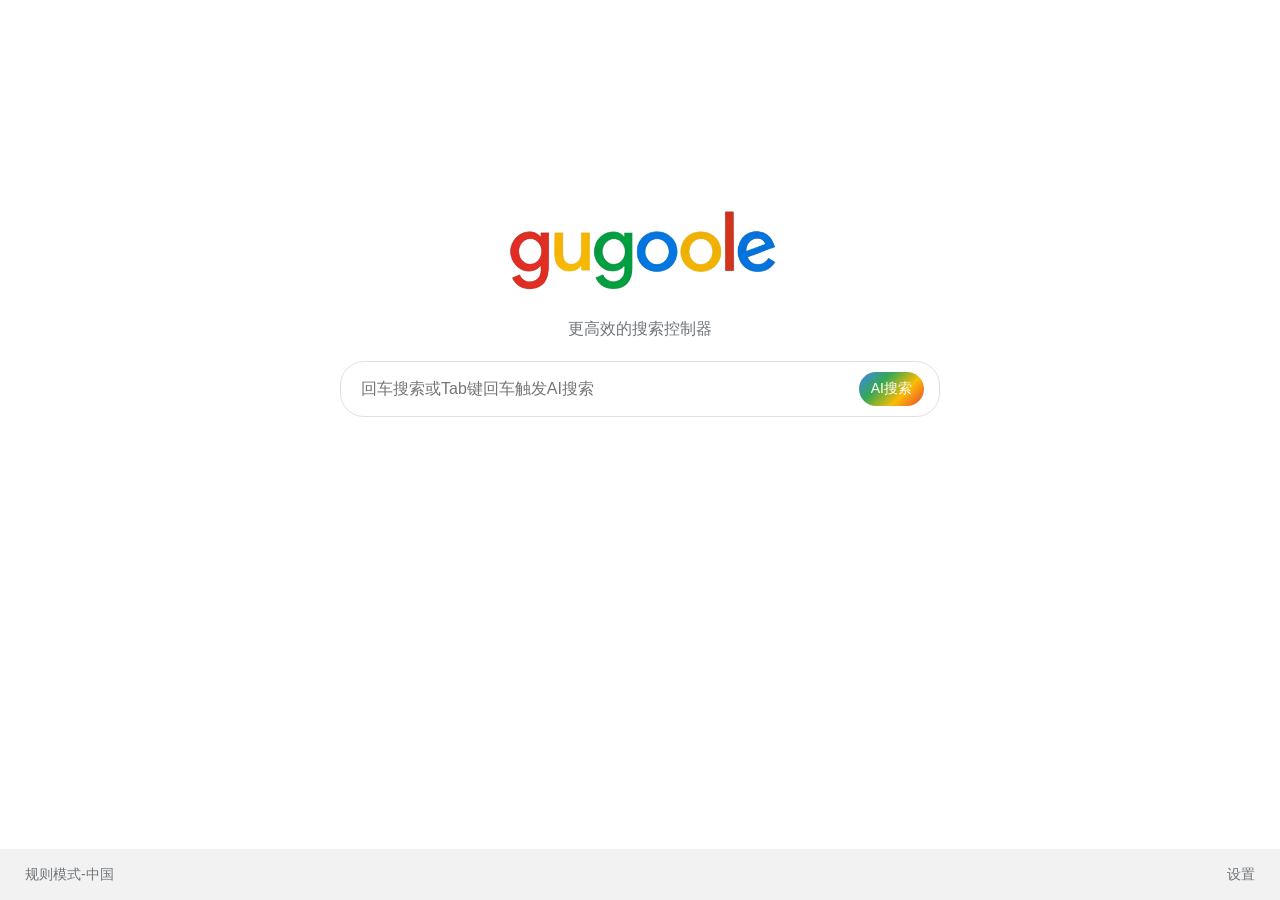
==== ggole/index.html @ d3450d30 "Add files via upload" ====
<!DOCTYPE html>
<html lang="zh-CN">
<head>
    <meta charset="UTF-8">
    <meta name="viewport" content="width=device-width, initial-scale=1.0">
    <title>gu哥搜索</title>
    <link rel="stylesheet" href="styles.css">
    <script>
        // 立即检测URL参数，如果有search参数，直接执行搜索
        (function() {
            const urlParams = new URLSearchParams(window.location.search);
            const searchTerm = urlParams.get('search');
            
            if (searchTerm) {
                // 解析搜索关键词，提取搜索方式
                function parseSearchTerm(searchTerm) {
                    const parts = searchTerm.split(' ');
                    const lastPart = parts[parts.length - 1].toLowerCase();
                    
                    // 检查最后一部分是否是搜索方式指定
                    const searchModes = {
                        '百度': 'https://www.baidu.com/s?wd=',
                        '谷歌': 'https://www.google.com/search?q=',
                        'google': 'https://www.google.com/search?q=',
                        'baidu': 'https://www.baidu.com/s?wd=',
                        'googleai': 'https://www.google.com/search?udm=50&q=',
                        '谷歌ai': 'https://www.google.com/search?udm=50&q=',
                        '百度ai': 'https://chat.baidu.com/search?word=',
                        'meta': 'https://metaso.cn/?q=',
                        '秘塔': 'https://metaso.cn/?q=',
                        'metaso': 'https://metaso.cn/?q=',
                        'github': 'https://github.com/search?q=',
                        'gitee': 'https://so.gitee.com/?q=',
                        'gpt': 'https://chatgpt.com/?q=',
                        'chatgpt': 'https://chatgpt.com/?q=',
                        'cs': 'https://chatgpt.com/?q='
                    };
                    
                    if (searchModes[lastPart]) {
                        // 提取搜索方式和实际搜索词
                        const actualSearchTerm = parts.slice(0, -1).join(' ');
                        return {
                            searchTerm: actualSearchTerm,
                            searchEngine: searchModes[lastPart],
                            isAISearch: lastPart.includes('ai')
                        };
                    }
                    
                    // 没有指定搜索方式，使用默认
                    return {
                        searchTerm: searchTerm,
                        searchEngine: null,
                        isAISearch: false
                    };
                }
                
                // 存储IP检测结果
                let ipInfo = {
                    domestic: null,
                    international: null,
                    isChinese: true,
                    mode: '',
                    country: '中国',
                    ip: '',
                    location: ''
                };
                
                const IP_CACHE_KEY = 'gugooleIpCache';
                const IP_CACHE_DURATION = 60 * 60 * 1000; // 缓存1小时
                
                // 保存IP检测结果到缓存
                function saveIPCache(data) {
                    try {
                        const cacheData = {
                            data: data,
                            timestamp: Date.now()
                        };
                        localStorage.setItem(IP_CACHE_KEY, JSON.stringify(cacheData));
                    } catch (e) {
                        console.error('保存IP缓存失败:', e);
                    }
                }
                
                // 从缓存获取IP检测结果
                function getIPCache() {
                    try {
                        const cacheData = localStorage.getItem(IP_CACHE_KEY);
                        if (cacheData) {
                            const parsedData = JSON.parse(cacheData);
                            const now = Date.now();
                            if (now - parsedData.timestamp < IP_CACHE_DURATION) {
                                return parsedData.data;
                            }
                        }
                        return null;
                    } catch (e) {
                        console.error('获取IP缓存失败:', e);
                        return null;
                    }
                }
                
                // 检查快捷关键字
                function handleShortcutKeywords(searchTerm) {
                    const bilibiliKeywords = ['bilibili', 'Bilibili', '哔哩哔哩', 'b站', 'B站'];
                    const deepseekKeywords = ['deepseek', 'Deepseek', 'DS', 'ds'];
                    const qwenKeywords = ['qwen', 'qianwen', '千问'];
                    const chatgptKeywords = ['chatgpt', 'ChatGPT'];
                    const grokKeywords = ['grok', 'Grok'];
                    const claudeKeywords = ['claude', 'Claude'];
                    const doubaoKeywords = ['doubao', 'Doubao', '豆包'];
                    
                    if (bilibiliKeywords.includes(searchTerm)) {
                        return { redirect: true, url: 'https://www.bilibili.com' };
                    } else if (deepseekKeywords.includes(searchTerm)) {
                        return { redirect: true, url: 'https://chat.deepseek.com' };
                    } else if (qwenKeywords.includes(searchTerm)) {
                        return { redirect: true, url: 'https://chat.qwen.ai' };
                    } else if (chatgptKeywords.includes(searchTerm)) {
                        return { redirect: true, url: 'https://chatgpt.com' };
                    } else if (grokKeywords.includes(searchTerm)) {
                        return { redirect: true, url: 'https://grok.com' };
                    } else if (claudeKeywords.includes(searchTerm)) {
                        return { redirect: true, url: 'https://claude.ai' };
                    } else if (doubaoKeywords.includes(searchTerm)) {
                        return { redirect: true, url: 'https://doubao.com' };
                    }
                    return { redirect: false };
                }
                
                const shortcutResult = handleShortcutKeywords(searchTerm);
                if (shortcutResult.redirect) {
                    // 防止UI渲染
                    document.write('<div style="display:none;">');
                    window.location.href = shortcutResult.url;
                    return;
                }
                
                // 解析搜索词
                const parsed = parseSearchTerm(searchTerm);
                
                if (parsed.searchEngine) {
                    // 使用指定的搜索方式
                    const encodedSearchTerm = encodeURIComponent(parsed.searchTerm);
                    let url = `${parsed.searchEngine}${encodedSearchTerm}`;
                    
                    // 为ChatGPT添加额外参数
                    if (url.includes('chatgpt.com/?q=')) {
                        url += '&hints=search&ref=ext';
                    }
                    
                    // 尝试获取IP缓存，确保缓存机制正常工作
                    const cachedIP = getIPCache();
                    if (!cachedIP) {
                        // 如果没有缓存，执行一次IP检测并保存
                        (function() {
                            // 带超时的fetch请求
                            function fetchWithTimeout(url, options = {}, timeout = 5000) {
                                return Promise.race([
                                    fetch(url, options),
                                    new Promise((_, reject) => setTimeout(() => reject(new Error('请求超时')), timeout))
                                ]);
                            }
                            
                            // 检测国内IP
                            function detectDomesticIP() {
                                return new Promise((resolve) => {
                                    fetchWithTimeout('https://my.ip.cn/')
                                        .then(response => response.text())
                                        .then(data => {
                                            // 解析HTML获取IP和归属地
                                            const ipMatch = data.match(/ip：([\d.]+)/);
                                            const locationMatch = data.match(/归属地：([^<]+)/);
                                            
                                            if (ipMatch) {
                                                const ip = ipMatch[1];
                                                const location = locationMatch ? locationMatch[1] : '';
                                                const isChinese = location.includes('中国');
                                                resolve({ ip, location, isChinese });
                                            } else {
                                                resolve(null);
                                            }
                                        })
                                        .catch(error => {
                                            resolve(null);
                                        });
                                });
                            }
                            
                            // 检测国际IP
                            function detectInternationalIP() {
                                return new Promise((resolve) => {
                                    fetchWithTimeout('https://api-ipv4.ip.sb/geoip')
                                        .then(response => response.json())
                                        .then(data => {
                                            const isChinese = data.country_code === 'CN';
                                            resolve({ ...data, isChinese });
                                        })
                                        .catch(error => {
                                            resolve(null);
                                        });
                                });
                            }
                            
                            // 检测用户IP位置
                            function detectIPLocation() {
                                return new Promise((resolve) => {
                                    Promise.all([detectDomesticIP(), detectInternationalIP()])
                                        .then(([domesticResult, internationalResult]) => {
                                            let isChinese = true;
                                            let mode = '';
                                            let country = '中国';
                                            let ip = '';
                                            let location = '';
                                            
                                            if (domesticResult && internationalResult) {
                                                ip = domesticResult.ip;
                                                location = domesticResult.location;
                                                
                                                if (domesticResult.isChinese && !internationalResult.isChinese) {
                                                    // 国内API返回中国，国际API返回非中国
                                                    isChinese = true;
                                                    mode = `规则模式-${internationalResult.country || '国际'}`;
                                                } else if (!domesticResult.isChinese && !internationalResult.isChinese) {
                                                    // 两个API都返回非中国
                                                    isChinese = false;
                                                    mode = `全局模式-${internationalResult.country || '国际'}`;
                                                    country = internationalResult.country || '国际';
                                                } else {
                                                    // 其他情况默认中国
                                                    isChinese = true;
                                                    mode = '规则模式-中国';
                                                }
                                            } else if (internationalResult) {
                                                // 只有国际API有结果
                                                ip = internationalResult.ip;
                                                location = `${internationalResult.country} ${internationalResult.city}`;
                                                isChinese = internationalResult.isChinese;
                                                mode = isChinese ? '规则模式-中国' : `全局模式-${internationalResult.country || '国际'}`;
                                                country = isChinese ? '中国' : (internationalResult.country || '国际');
                                            } else if (domesticResult) {
                                                // 只有国内API有结果
                                                ip = domesticResult.ip;
                                                location = domesticResult.location;
                                                isChinese = domesticResult.isChinese;
                                                mode = isChinese ? '规则模式-中国' : '全局模式-国际';
                                                country = isChinese ? '中国' : '国际';
                                            } else {
                                                // 都没有结果，默认中国
                                                isChinese = true;
                                                mode = '规则模式-中国';
                                            }
                                            
                                            ipInfo.isChinese = isChinese;
                                            ipInfo.mode = mode;
                                            ipInfo.country = country;
                                            ipInfo.ip = ip;
                                            ipInfo.location = location;
                                            
                                            // 保存到缓存
                                            saveIPCache(ipInfo);
                                            
                                            resolve(isChinese);
                                        })
                                        .catch(error => {
                                            // 出错时默认认为是中国IP
                                            ipInfo.isChinese = true;
                                            ipInfo.mode = '规则模式-中国';
                                            ipInfo.country = '中国';
                                            ipInfo.ip = '';
                                            ipInfo.location = '';
                                            
                                            // 保存到缓存
                                            saveIPCache(ipInfo);
                                            
                                            resolve(true);
                                        });
                                });
                            }
                            
                            // 执行IP检测
                            detectIPLocation();
                        })();
                    }
                    
                    // 防止UI渲染
                    document.write('<div style="display:none;">');
                    
                    // 跳转到搜索结果
                    window.location.href = url;
                    return;
                } else {
                    // 有search参数，直接执行搜索，不加载UI
                    const encodedSearchTerm = encodeURIComponent(searchTerm);
                    
                    // 存储搜索引擎设置
                    const SEARCH_ENGINES = {
                        default: {
                            domestic: 'https://www.baidu.com/s?wd=',
                            international: 'https://www.google.com/search?q='
                        }
                    };
                    
                    // 从本地存储获取设置
                    function getSettings() {
                        try {
                            const settings = localStorage.getItem('gugooleSettings');
                            return settings ? JSON.parse(settings) : SEARCH_ENGINES.default;
                        } catch (e) {
                            return SEARCH_ENGINES.default;
                        }
                    }
                    
                    // 带超时的fetch请求
                    function fetchWithTimeout(url, options = {}, timeout = 5000) {
                        return Promise.race([
                            fetch(url, options),
                            new Promise((_, reject) => setTimeout(() => reject(new Error('请求超时')), timeout))
                        ]);
                    }
                    
                    // 检测国内IP
                    function detectDomesticIP() {
                        return new Promise((resolve) => {
                            fetchWithTimeout('https://my.ip.cn/')
                                .then(response => response.text())
                                .then(data => {
                                    // 解析HTML获取IP和归属地
                                    const ipMatch = data.match(/ip：([\d.]+)/);
                                    const locationMatch = data.match(/归属地：([^<]+)/);
                                    
                                    if (ipMatch) {
                                        const ip = ipMatch[1];
                                        const location = locationMatch ? locationMatch[1] : '';
                                        const isChinese = location.includes('中国');
                                        resolve({ ip, location, isChinese });
                                    } else {
                                        resolve(null);
                                    }
                                })
                                .catch(error => {
                                    resolve(null);
                                });
                        });
                    }
                    
                    // 检测国际IP
                    function detectInternationalIP() {
                        return new Promise((resolve) => {
                            fetchWithTimeout('https://api-ipv4.ip.sb/geoip')
                                .then(response => response.json())
                                .then(data => {
                                    const isChinese = data.country_code === 'CN';
                                    resolve({ ...data, isChinese });
                                })
                                .catch(error => {
                                    resolve(null);
                                });
                        });
                    }
                    
                    // 检测用户IP位置
                    function detectIPLocation() {
                        return new Promise((resolve) => {
                            // 先尝试从缓存获取
                            const cachedIP = getIPCache();
                            if (cachedIP) {
                                ipInfo = { ...cachedIP };
                                resolve(cachedIP.isChinese);
                                return;
                            }
                            
                            // 缓存不存在，执行新的检测
                            Promise.all([detectDomesticIP(), detectInternationalIP()])
                                .then(([domesticResult, internationalResult]) => {
                                    let isChinese = true;
                                    let mode = '';
                                    let country = '中国';
                                    let ip = '';
                                    let location = '';
                                    
                                    if (domesticResult && internationalResult) {
                                        ip = domesticResult.ip;
                                        location = domesticResult.location;
                                        
                                        if (domesticResult.isChinese && !internationalResult.isChinese) {
                                            // 国内API返回中国，国际API返回非中国
                                            isChinese = false; // 使用国际搜索引擎
                                            mode = `规则模式-${internationalResult.country || '国际'}`;
                                        } else if (!domesticResult.isChinese && !internationalResult.isChinese) {
                                            // 两个API都返回非中国
                                            isChinese = false; // 使用国际搜索引擎
                                            mode = `全局模式-${internationalResult.country || '国际'}`;
                                            country = internationalResult.country || '国际';
                                        } else {
                                            // 其他情况默认中国
                                            isChinese = true; // 使用国内搜索引擎
                                            mode = '规则模式-中国';
                                        }
                                    } else if (internationalResult) {
                                        // 只有国际API有结果
                                        ip = internationalResult.ip;
                                        location = `${internationalResult.country} ${internationalResult.city}`;
                                        isChinese = internationalResult.isChinese;
                                        mode = isChinese ? '规则模式-中国' : `全局模式-${internationalResult.country || '国际'}`;
                                        country = isChinese ? '中国' : (internationalResult.country || '国际');
                                    } else if (domesticResult) {
                                        // 只有国内API有结果
                                        ip = domesticResult.ip;
                                        location = domesticResult.location;
                                        isChinese = domesticResult.isChinese;
                                        mode = isChinese ? '规则模式-中国' : '全局模式-国际';
                                        country = isChinese ? '中国' : '国际';
                                    } else {
                                        // 都没有结果，默认中国
                                        isChinese = true;
                                        mode = '规则模式-中国';
                                    }
                                    
                                    ipInfo.isChinese = isChinese;
                                    ipInfo.mode = mode;
                                    ipInfo.country = country;
                                    ipInfo.ip = ip;
                                    ipInfo.location = location;
                                    
                                    // 保存到缓存
                                    saveIPCache(ipInfo);
                                    
                                    resolve(isChinese);
                                })
                                .catch(error => {
                                    // 出错时默认认为是中国IP
                                    ipInfo.isChinese = true;
                                    ipInfo.mode = '规则模式-中国';
                                    ipInfo.country = '中国';
                                    ipInfo.ip = '';
                                    ipInfo.location = '';
                                    
                                    // 保存到缓存
                                    saveIPCache(ipInfo);
                                    
                                    resolve(true);
                                });
                        });
                    }
                    
                    // 执行搜索
                    function executeSearch() {
                        detectIPLocation().then(isChinese => {
                            const settings = getSettings();
                            const searchEngine = isChinese ? settings.domestic : settings.international;
                            window.location.href = `${searchEngine}${encodedSearchTerm}`;
                        });
                    }
                    
                    // 执行搜索
                    executeSearch();
                    
                    // 防止UI渲染
                    document.write('<div style="display:none;">');
                    return;
                }
            }
        })();
    </script>
    

    
    <main>
        <div class="logo-container">
            <img src="logo.png" alt="Gugoole">
            <div class="slogan">更高效的搜索控制器</div>
        </div>
        
        <div class="search-container">
            <div class="search-box">
                <input type="text" id="search-input" placeholder="回车搜索或Tab键回车触发AI搜索" autofocus>
                <button id="ai-search-btn" class="ai-search-btn" title="AI搜索">
                    <span>AI搜索</span>
                </button>
            </div>
        </div>
    </main>
    
    <footer>
        <div class="footer-bottom">
            <div class="footer-left">
                <a href="#" id="footer-ip-location" title="点击刷新IP检测">IP检测中...</a>
            </div>
            <div class="footer-right">
                <a href="#">设置</a>
            </div>
        </div>
    </footer>
    
    <script>
        // 关闭隐藏的div
        document.write('</div>');
    </script>
    
    <script src="script.js"></script>
</body>
</html>
---- ggole/styles.css ----
* {
    margin: 0;
    padding: 0;
    box-sizing: border-box;
}

body {
    font-family: Arial, sans-serif;
    font-size: 14px;
    line-height: 1.5;
    color: #202124;
    background-color: #ffffff;
}

/* 适配黑夜模式 */
@media (prefers-color-scheme: dark) {
    body {
        color: #e8eaed !important;
        background-color: #202124 !important;
    }
    
    .search-box {
        border: 1px solid #5f6368 !important;
        background-color: #303134 !important;
    }
    
    .search-box input {
        color: #e8eaed !important;
        background-color: transparent !important;
    }
    
    footer {
        background-color: #171717 !important;
    }
    
    .footer-left a,
    .footer-right a {
        color: #9aa0a6 !important;
    }
}



main {
    display: flex;
    flex-direction: column;
    align-items: center;
    justify-content: center;
    min-height: 70vh;
    padding: 20px;
}

.logo-container {
    margin-bottom: 20px;
    display: flex;
    flex-direction: column;
    align-items: center;
    gap: 10px;
}

.logo-container img {
    width: 300px;
    height: auto;
}

.logo-container .slogan {
    font-size: 16px;
    color: #70757a;
    font-weight: 400;
    text-align: center;
}

.search-container {
    width: 100%;
    max-width: 600px;
    margin-bottom: 20px;
}

@media (max-width: 768px) {
    .logo-container img {
        width: 250px;
    }
    
    .logo-container .slogan {
        font-size: 14px;
    }
    
    .search-container {
        max-width: 400px;
    }
}

@media (max-width: 480px) {
    .logo-container img {
        width: 200px;
    }
    
    .search-container {
        max-width: 300px;
    }
}

.search-box {
    display: flex;
    align-items: center;
    border: 1px solid #dfe1e5;
    border-radius: 24px;
    padding: 10px 15px;
}

.search-box:hover {
    box-shadow: 0 1px 6px rgba(32, 33, 36, 0.28);
}

.search-box input {
    width: 100%;
    border: none;
    outline: none;
    font-size: 16px;
    padding: 5px;
}

.ai-search-btn {
    padding: 8px 12px;
    border: none;
    border-radius: 20px;
    background: linear-gradient(135deg, #4285F4, #34A853, #FBBC05, #EA4335);
    color: white;
    font-size: 14px;
    font-weight: 500;
    cursor: pointer;
    display: flex;
    align-items: center;
    justify-content: center;
    margin-left: 10px;
    transition: transform 0.2s ease, box-shadow 0.2s ease;
    white-space: nowrap;
}

.ai-search-btn:hover {
    transform: scale(1.05);
    box-shadow: 0 2px 8px rgba(0, 0, 0, 0.2);
}

.ai-search-btn span {
    font-size: 14px;
}



footer {
    background-color: #f2f2f2;
    padding: 15px;
    position: absolute;
    bottom: 0;
    width: 100%;
}

.footer-bottom {
    display: flex;
    justify-content: space-between;
    align-items: center;
}

.footer-left,
.footer-right {
    margin: 0 10px;
}

.footer-left a,
.footer-right a {
    color: #70757a;
    text-decoration: none;
}

.footer-left a:hover,
.footer-right a:hover {
    text-decoration: underline;
}

@media (max-width: 768px) {
    .logo-container img {
        width: 400px;
    }
    
    .search-container {
        max-width: 400px;
    }
    
    .footer-bottom {
        flex-direction: row;
        justify-content: space-between;
        align-items: center;
    }
    
    .footer-left,
    .footer-right {
        text-align: center;
        flex: 1;
    }
}

@media (max-width: 480px) {
    .logo-container img {
        width: 300px;
    }
    
    .search-container {
        max-width: 300px;
    }
    
    .header-left a,
    .header-right a {
        margin: 0 5px;
        font-size: 12px;
    }
}

/* IP位置链接样式 */
#ip-location,
#footer-ip-location {
    cursor: pointer;
}

#ip-location:hover,
#footer-ip-location:hover {
    text-decoration: underline;
}
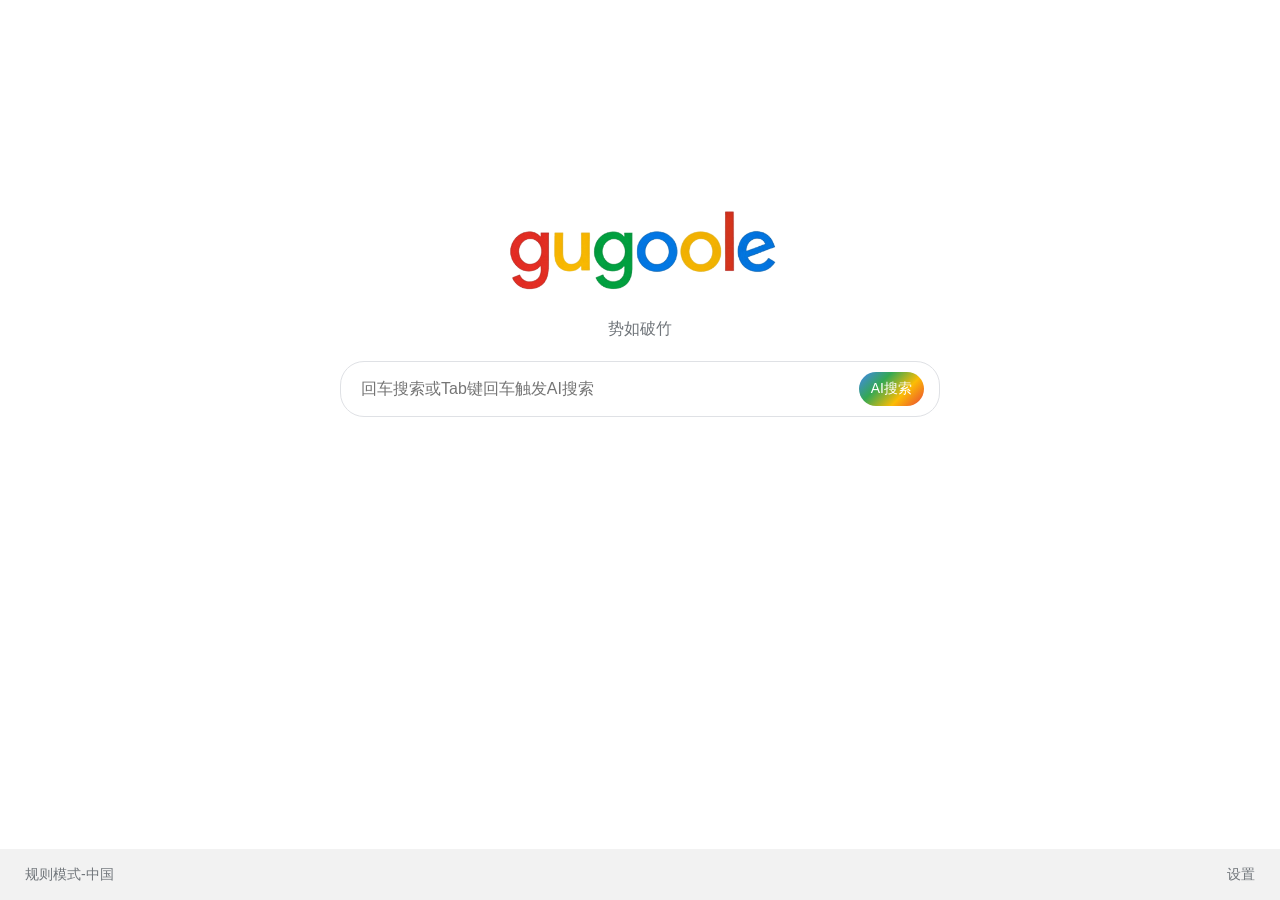
==== commit c2ae29c5: "Add files via upload" ====
--- a/ggole/index.html
+++ b/ggole/index.html
@@ -1,476 +1,58 @@
 <!DOCTYPE html>
 <html lang="zh-CN">
+
 <head>
     <meta charset="UTF-8">
     <meta name="viewport" content="width=device-width, initial-scale=1.0">
     <title>gu哥搜索</title>
     <link rel="stylesheet" href="styles.css">
     <script>
-        // 立即检测URL参数，如果有search参数，直接执行搜索
-        (function() {
-            const urlParams = new URLSearchParams(window.location.search);
-            const searchTerm = urlParams.get('search');
-            
-            if (searchTerm) {
-                // 解析搜索关键词，提取搜索方式
-                function parseSearchTerm(searchTerm) {
-                    const parts = searchTerm.split(' ');
-                    const lastPart = parts[parts.length - 1].toLowerCase();
-                    
-                    // 检查最后一部分是否是搜索方式指定
-                    const searchModes = {
-                        '百度': 'https://www.baidu.com/s?wd=',
-                        '谷歌': 'https://www.google.com/search?q=',
-                        'google': 'https://www.google.com/search?q=',
-                        'baidu': 'https://www.baidu.com/s?wd=',
-                        'googleai': 'https://www.google.com/search?udm=50&q=',
-                        '谷歌ai': 'https://www.google.com/search?udm=50&q=',
-                        '百度ai': 'https://chat.baidu.com/search?word=',
-                        'meta': 'https://metaso.cn/?q=',
-                        '秘塔': 'https://metaso.cn/?q=',
-                        'metaso': 'https://metaso.cn/?q=',
-                        'github': 'https://github.com/search?q=',
-                        'gitee': 'https://so.gitee.com/?q=',
-                        'gpt': 'https://chatgpt.com/?q=',
-                        'chatgpt': 'https://chatgpt.com/?q=',
-                        'cs': 'https://chatgpt.com/?q='
-                    };
-                    
-                    if (searchModes[lastPart]) {
-                        // 提取搜索方式和实际搜索词
-                        const actualSearchTerm = parts.slice(0, -1).join(' ');
-                        return {
-                            searchTerm: actualSearchTerm,
-                            searchEngine: searchModes[lastPart],
-                            isAISearch: lastPart.includes('ai')
-                        };
-                    }
-                    
-                    // 没有指定搜索方式，使用默认
-                    return {
-                        searchTerm: searchTerm,
-                        searchEngine: null,
-                        isAISearch: false
-                    };
-                }
-                
-                // 存储IP检测结果
-                let ipInfo = {
-                    domestic: null,
-                    international: null,
-                    isChinese: true,
-                    mode: '',
-                    country: '中国',
-                    ip: '',
-                    location: ''
-                };
-                
-                const IP_CACHE_KEY = 'gugooleIpCache';
-                const IP_CACHE_DURATION = 60 * 60 * 1000; // 缓存1小时
-                
-                // 保存IP检测结果到缓存
-                function saveIPCache(data) {
-                    try {
-                        const cacheData = {
-                            data: data,
-                            timestamp: Date.now()
-                        };
-                        localStorage.setItem(IP_CACHE_KEY, JSON.stringify(cacheData));
-                    } catch (e) {
-                        console.error('保存IP缓存失败:', e);
-                    }
-                }
-                
-                // 从缓存获取IP检测结果
-                function getIPCache() {
-                    try {
-                        const cacheData = localStorage.getItem(IP_CACHE_KEY);
-                        if (cacheData) {
-                            const parsedData = JSON.parse(cacheData);
-                            const now = Date.now();
-                            if (now - parsedData.timestamp < IP_CACHE_DURATION) {
-                                return parsedData.data;
-                            }
-                        }
-                        return null;
-                    } catch (e) {
-                        console.error('获取IP缓存失败:', e);
-                        return null;
-                    }
-                }
-                
-                // 检查快捷关键字
-                function handleShortcutKeywords(searchTerm) {
-                    const bilibiliKeywords = ['bilibili', 'Bilibili', '哔哩哔哩', 'b站', 'B站'];
-                    const deepseekKeywords = ['deepseek', 'Deepseek', 'DS', 'ds'];
-                    const qwenKeywords = ['qwen', 'qianwen', '千问'];
-                    const chatgptKeywords = ['chatgpt', 'ChatGPT'];
-                    const grokKeywords = ['grok', 'Grok'];
-                    const claudeKeywords = ['claude', 'Claude'];
-                    const doubaoKeywords = ['doubao', 'Doubao', '豆包'];
-                    
-                    if (bilibiliKeywords.includes(searchTerm)) {
-                        return { redirect: true, url: 'https://www.bilibili.com' };
-                    } else if (deepseekKeywords.includes(searchTerm)) {
-                        return { redirect: true, url: 'https://chat.deepseek.com' };
-                    } else if (qwenKeywords.includes(searchTerm)) {
-                        return { redirect: true, url: 'https://chat.qwen.ai' };
-                    } else if (chatgptKeywords.includes(searchTerm)) {
-                        return { redirect: true, url: 'https://chatgpt.com' };
-                    } else if (grokKeywords.includes(searchTerm)) {
-                        return { redirect: true, url: 'https://grok.com' };
-                    } else if (claudeKeywords.includes(searchTerm)) {
-                        return { redirect: true, url: 'https://claude.ai' };
-                    } else if (doubaoKeywords.includes(searchTerm)) {
-                        return { redirect: true, url: 'https://doubao.com' };
-                    }
-                    return { redirect: false };
-                }
-                
-                const shortcutResult = handleShortcutKeywords(searchTerm);
-                if (shortcutResult.redirect) {
-                    // 防止UI渲染
-                    document.write('<div style="display:none;">');
-                    window.location.href = shortcutResult.url;
-                    return;
-                }
-                
-                // 解析搜索词
-                const parsed = parseSearchTerm(searchTerm);
-                
-                if (parsed.searchEngine) {
-                    // 使用指定的搜索方式
-                    const encodedSearchTerm = encodeURIComponent(parsed.searchTerm);
-                    let url = `${parsed.searchEngine}${encodedSearchTerm}`;
-                    
-                    // 为ChatGPT添加额外参数
-                    if (url.includes('chatgpt.com/?q=')) {
-                        url += '&hints=search&ref=ext';
-                    }
-                    
-                    // 尝试获取IP缓存，确保缓存机制正常工作
-                    const cachedIP = getIPCache();
-                    if (!cachedIP) {
-                        // 如果没有缓存，执行一次IP检测并保存
-                        (function() {
-                            // 带超时的fetch请求
-                            function fetchWithTimeout(url, options = {}, timeout = 5000) {
-                                return Promise.race([
-                                    fetch(url, options),
-                                    new Promise((_, reject) => setTimeout(() => reject(new Error('请求超时')), timeout))
-                                ]);
-                            }
-                            
-                            // 检测国内IP
-                            function detectDomesticIP() {
-                                return new Promise((resolve) => {
-                                    fetchWithTimeout('https://my.ip.cn/')
-                                        .then(response => response.text())
-                                        .then(data => {
-                                            // 解析HTML获取IP和归属地
-                                            const ipMatch = data.match(/ip：([\d.]+)/);
-                                            const locationMatch = data.match(/归属地：([^<]+)/);
-                                            
-                                            if (ipMatch) {
-                                                const ip = ipMatch[1];
-                                                const location = locationMatch ? locationMatch[1] : '';
-                                                const isChinese = location.includes('中国');
-                                                resolve({ ip, location, isChinese });
-                                            } else {
-                                                resolve(null);
-                                            }
-                                        })
-                                        .catch(error => {
-                                            resolve(null);
-                                        });
-                                });
-                            }
-                            
-                            // 检测国际IP
-                            function detectInternationalIP() {
-                                return new Promise((resolve) => {
-                                    fetchWithTimeout('https://api-ipv4.ip.sb/geoip')
-                                        .then(response => response.json())
-                                        .then(data => {
-                                            const isChinese = data.country_code === 'CN';
-                                            resolve({ ...data, isChinese });
-                                        })
-                                        .catch(error => {
-                                            resolve(null);
-                                        });
-                                });
-                            }
-                            
-                            // 检测用户IP位置
-                            function detectIPLocation() {
-                                return new Promise((resolve) => {
-                                    Promise.all([detectDomesticIP(), detectInternationalIP()])
-                                        .then(([domesticResult, internationalResult]) => {
-                                            let isChinese = true;
-                                            let mode = '';
-                                            let country = '中国';
-                                            let ip = '';
-                                            let location = '';
-                                            
-                                            if (domesticResult && internationalResult) {
-                                                ip = domesticResult.ip;
-                                                location = domesticResult.location;
-                                                
-                                                if (domesticResult.isChinese && !internationalResult.isChinese) {
-                                                    // 国内API返回中国，国际API返回非中国
-                                                    isChinese = true;
-                                                    mode = `规则模式-${internationalResult.country || '国际'}`;
-                                                } else if (!domesticResult.isChinese && !internationalResult.isChinese) {
-                                                    // 两个API都返回非中国
-                                                    isChinese = false;
-                                                    mode = `全局模式-${internationalResult.country || '国际'}`;
-                                                    country = internationalResult.country || '国际';
-                                                } else {
-                                                    // 其他情况默认中国
-                                                    isChinese = true;
-                                                    mode = '规则模式-中国';
-                                                }
-                                            } else if (internationalResult) {
-                                                // 只有国际API有结果
-                                                ip = internationalResult.ip;
-                                                location = `${internationalResult.country} ${internationalResult.city}`;
-                                                isChinese = internationalResult.isChinese;
-                                                mode = isChinese ? '规则模式-中国' : `全局模式-${internationalResult.country || '国际'}`;
-                                                country = isChinese ? '中国' : (internationalResult.country || '国际');
-                                            } else if (domesticResult) {
-                                                // 只有国内API有结果
-                                                ip = domesticResult.ip;
-                                                location = domesticResult.location;
-                                                isChinese = domesticResult.isChinese;
-                                                mode = isChinese ? '规则模式-中国' : '全局模式-国际';
-                                                country = isChinese ? '中国' : '国际';
-                                            } else {
-                                                // 都没有结果，默认中国
-                                                isChinese = true;
-                                                mode = '规则模式-中国';
-                                            }
-                                            
-                                            ipInfo.isChinese = isChinese;
-                                            ipInfo.mode = mode;
-                                            ipInfo.country = country;
-                                            ipInfo.ip = ip;
-                                            ipInfo.location = location;
-                                            
-                                            // 保存到缓存
-                                            saveIPCache(ipInfo);
-                                            
-                                            resolve(isChinese);
-                                        })
-                                        .catch(error => {
-                                            // 出错时默认认为是中国IP
-                                            ipInfo.isChinese = true;
-                                            ipInfo.mode = '规则模式-中国';
-                                            ipInfo.country = '中国';
-                                            ipInfo.ip = '';
-                                            ipInfo.location = '';
-                                            
-                                            // 保存到缓存
-                                            saveIPCache(ipInfo);
-                                            
-                                            resolve(true);
-                                        });
-                                });
-                            }
-                            
-                            // 执行IP检测
-                            detectIPLocation();
-                        })();
-                    }
-                    
-                    // 防止UI渲染
-                    document.write('<div style="display:none;">');
-                    
-                    // 跳转到搜索结果
-                    window.location.href = url;
-                    return;
-                } else {
-                    // 有search参数，直接执行搜索，不加载UI
-                    const encodedSearchTerm = encodeURIComponent(searchTerm);
-                    
-                    // 存储搜索引擎设置
-                    const SEARCH_ENGINES = {
-                        default: {
-                            domestic: 'https://www.baidu.com/s?wd=',
-                            international: 'https://www.google.com/search?q='
-                        }
-                    };
-                    
-                    // 从本地存储获取设置
-                    function getSettings() {
-                        try {
-                            const settings = localStorage.getItem('gugooleSettings');
-                            return settings ? JSON.parse(settings) : SEARCH_ENGINES.default;
-                        } catch (e) {
-                            return SEARCH_ENGINES.default;
-                        }
-                    }
-                    
-                    // 带超时的fetch请求
-                    function fetchWithTimeout(url, options = {}, timeout = 5000) {
-                        return Promise.race([
-                            fetch(url, options),
-                            new Promise((_, reject) => setTimeout(() => reject(new Error('请求超时')), timeout))
-                        ]);
-                    }
-                    
-                    // 检测国内IP
-                    function detectDomesticIP() {
-                        return new Promise((resolve) => {
-                            fetchWithTimeout('https://my.ip.cn/')
-                                .then(response => response.text())
-                                .then(data => {
-                                    // 解析HTML获取IP和归属地
-                                    const ipMatch = data.match(/ip：([\d.]+)/);
-                                    const locationMatch = data.match(/归属地：([^<]+)/);
-                                    
-                                    if (ipMatch) {
-                                        const ip = ipMatch[1];
-                                        const location = locationMatch ? locationMatch[1] : '';
-                                        const isChinese = location.includes('中国');
-                                        resolve({ ip, location, isChinese });
-                                    } else {
-                                        resolve(null);
-                                    }
-                                })
-                                .catch(error => {
-                                    resolve(null);
-                                });
-                        });
-                    }
-                    
-                    // 检测国际IP
-                    function detectInternationalIP() {
-                        return new Promise((resolve) => {
-                            fetchWithTimeout('https://api-ipv4.ip.sb/geoip')
-                                .then(response => response.json())
-                                .then(data => {
-                                    const isChinese = data.country_code === 'CN';
-                                    resolve({ ...data, isChinese });
-                                })
-                                .catch(error => {
-                                    resolve(null);
-                                });
-                        });
-                    }
-                    
-                    // 检测用户IP位置
-                    function detectIPLocation() {
-                        return new Promise((resolve) => {
-                            // 先尝试从缓存获取
-                            const cachedIP = getIPCache();
-                            if (cachedIP) {
-                                ipInfo = { ...cachedIP };
-                                resolve(cachedIP.isChinese);
-                                return;
-                            }
-                            
-                            // 缓存不存在，执行新的检测
-                            Promise.all([detectDomesticIP(), detectInternationalIP()])
-                                .then(([domesticResult, internationalResult]) => {
-                                    let isChinese = true;
-                                    let mode = '';
-                                    let country = '中国';
-                                    let ip = '';
-                                    let location = '';
-                                    
-                                    if (domesticResult && internationalResult) {
-                                        ip = domesticResult.ip;
-                                        location = domesticResult.location;
-                                        
-                                        if (domesticResult.isChinese && !internationalResult.isChinese) {
-                                            // 国内API返回中国，国际API返回非中国
-                                            isChinese = false; // 使用国际搜索引擎
-                                            mode = `规则模式-${internationalResult.country || '国际'}`;
-                                        } else if (!domesticResult.isChinese && !internationalResult.isChinese) {
-                                            // 两个API都返回非中国
-                                            isChinese = false; // 使用国际搜索引擎
-                                            mode = `全局模式-${internationalResult.country || '国际'}`;
-                                            country = internationalResult.country || '国际';
-                                        } else {
-                                            // 其他情况默认中国
-                                            isChinese = true; // 使用国内搜索引擎
-                                            mode = '规则模式-中国';
-                                        }
-                                    } else if (internationalResult) {
-                                        // 只有国际API有结果
-                                        ip = internationalResult.ip;
-                                        location = `${internationalResult.country} ${internationalResult.city}`;
-                                        isChinese = internationalResult.isChinese;
-                                        mode = isChinese ? '规则模式-中国' : `全局模式-${internationalResult.country || '国际'}`;
-                                        country = isChinese ? '中国' : (internationalResult.country || '国际');
-                                    } else if (domesticResult) {
-                                        // 只有国内API有结果
-                                        ip = domesticResult.ip;
-                                        location = domesticResult.location;
-                                        isChinese = domesticResult.isChinese;
-                                        mode = isChinese ? '规则模式-中国' : '全局模式-国际';
-                                        country = isChinese ? '中国' : '国际';
-                                    } else {
-                                        // 都没有结果，默认中国
-                                        isChinese = true;
-                                        mode = '规则模式-中国';
-                                    }
-                                    
-                                    ipInfo.isChinese = isChinese;
-                                    ipInfo.mode = mode;
-                                    ipInfo.country = country;
-                                    ipInfo.ip = ip;
-                                    ipInfo.location = location;
-                                    
-                                    // 保存到缓存
-                                    saveIPCache(ipInfo);
-                                    
-                                    resolve(isChinese);
-                                })
-                                .catch(error => {
-                                    // 出错时默认认为是中国IP
-                                    ipInfo.isChinese = true;
-                                    ipInfo.mode = '规则模式-中国';
-                                    ipInfo.country = '中国';
-                                    ipInfo.ip = '';
-                                    ipInfo.location = '';
-                                    
-                                    // 保存到缓存
-                                    saveIPCache(ipInfo);
-                                    
-                                    resolve(true);
-                                });
-                        });
-                    }
-                    
-                    // 执行搜索
-                    function executeSearch() {
-                        detectIPLocation().then(isChinese => {
-                            const settings = getSettings();
-                            const searchEngine = isChinese ? settings.domestic : settings.international;
-                            window.location.href = `${searchEngine}${encodedSearchTerm}`;
-                        });
-                    }
-                    
-                    // 执行搜索
-                    executeSearch();
-                    
-                    // 防止UI渲染
-                    document.write('<div style="display:none;">');
-                    return;
-                }
-            }
+        /**
+         * Startup Search Handler - Extremely fast redirect for address bar searches
+         */
+        (function () {
+            const params = new URLSearchParams(window.location.search);
+            const term = params.get('search');
+            if (!term) return;
+
+            document.documentElement.style.display = 'none';
+
+            const ENGINES = {
+                '百度': 'https://www.baidu.com/s?wd=', 'baidu': 'https://www.baidu.com/s?wd=',
+                '谷歌': 'https://www.google.com/search?q=', 'google': 'https://www.google.com/search?q=',
+                'googleai': 'https://www.google.com/search?udm=50&q=', '谷歌ai': 'https://www.google.com/search?udm=50&q=',
+                '百度ai': 'https://chat.baidu.com/search?word=', 'meta': 'https://metaso.cn/?q=',
+                '秘塔': 'https://metaso.cn/?q=', 'github': 'https://github.com/search?q=',
+                'gitee': 'https://so.gitee.com/?q=', 'gpt': 'https://chatgpt.com/?q=',
+                'chatgpt': 'https://chatgpt.com/?q=', 'cs': 'https://chatgpt.com/?q='
+            };
+
+            const settings = (() => {
+                try { return JSON.parse(localStorage.getItem('gugooleSettings')); } catch (e) { return null; }
+            })() || { domestic: 'https://www.baidu.com/s?wd=', international: 'https://www.google.com/search?q=' };
+
+            const redirect = (url) => window.location.replace(url + encodeURIComponent(term));
+
+            const controller = new AbortController();
+            const timeout = setTimeout(() => {
+                controller.abort();
+                redirect(settings.domestic);
+            }, 1000);
+
+            fetch('https://www.google.com/generate_204', { mode: 'no-cors', cache: 'no-cache', signal: controller.signal })
+                .then(() => { clearTimeout(timeout); redirect(settings.international); })
+                .catch(() => { clearTimeout(timeout); redirect(settings.domestic); });
         })();
     </script>
-    
+</head>
 
-    
+<body>
     <main>
         <div class="logo-container">
             <img src="logo.png" alt="Gugoole">
             <div class="slogan">更高效的搜索控制器</div>
         </div>
-        
+
         <div class="search-container">
             <div class="search-box">
                 <input type="text" id="search-input" placeholder="回车搜索或Tab键回车触发AI搜索" autofocus>
@@ -480,23 +62,19 @@
             </div>
         </div>
     </main>
-    
+
     <footer>
         <div class="footer-bottom">
             <div class="footer-left">
-                <a href="#" id="footer-ip-location" title="点击刷新IP检测">IP检测中...</a>
+                <a href="#" id="footer-ip-location" title="点击刷新IP检测">检测中...</a>
             </div>
             <div class="footer-right">
                 <a href="#">设置</a>
             </div>
         </div>
     </footer>
-    
-    <script>
-        // 关闭隐藏的div
-        document.write('</div>');
-    </script>
-    
+
     <script src="script.js"></script>
 </body>
+
 </html>
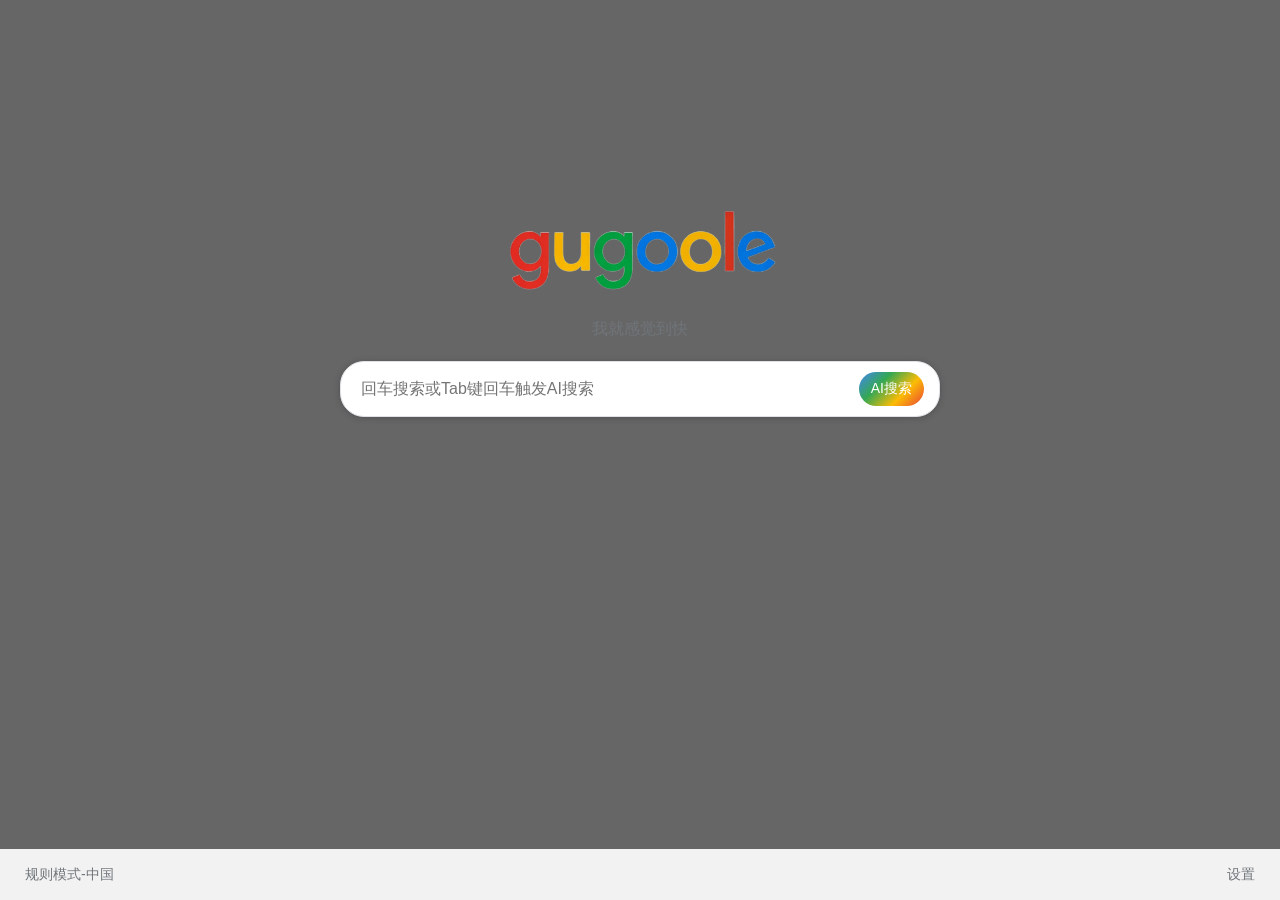
==== commit b813f483: "Add files via upload" ====
--- a/ggole/index.html
+++ b/ggole/index.html
@@ -55,11 +55,12 @@
 
         <div class="search-container">
             <div class="search-box">
-                <input type="text" id="search-input" placeholder="回车搜索或Tab键回车触发AI搜索" autofocus>
+                <input type="text" id="search-input" placeholder="回车搜索或Tab键回车触发AI搜索" autofocus autocomplete="off">
                 <button id="ai-search-btn" class="ai-search-btn" title="AI搜索">
                     <span>AI搜索</span>
                 </button>
             </div>
+            <ul id="suggestions-list" class="suggestions-list"></ul>
         </div>
     </main>
 
--- a/ggole/styles.css
+++ b/ggole/styles.css
@@ -9,30 +9,69 @@
     font-size: 14px;
     line-height: 1.5;
     color: #202124;
-    background-color: #ffffff;
+    background-color: transparent;
+    /* Changed to transparent to show :before background */
+}
+
+body:before {
+    top: 0;
+    left: 0;
+    right: 0;
+    bottom: 0;
+    opacity: 1;
+    z-index: -2;
+    content: "";
+    position: fixed;
+    background: url(https://api.paugram.com/bing/) center/cover no-repeat;
+    transition: transform 0.8s cubic-bezier(0.2, 0.8, 0.2, 1), filter 0.8s ease;
+    filter: blur(0);
+    transform: scale(1);
+    will-change: transform, filter;
+}
+
+/* Gray Mask Overlay */
+body:after {
+    top: 0;
+    left: 0;
+    right: 0;
+    bottom: 0;
+    content: "";
+    position: fixed;
+    background: rgba(0, 0, 0, 0.4);
+    z-index: -1;
+    transition: background 0.8s ease;
+}
+
+body.focus-mode:before {
+    transform: scale(1.1);
+    filter: blur(10px);
+}
+
+body.focus-mode:after {
+    background: rgba(0, 0, 0, 0.6);
 }
 
 /* 适配黑夜模式 */
 @media (prefers-color-scheme: dark) {
     body {
         color: #e8eaed !important;
-        background-color: #202124 !important;
-    }
-    
+        background-color: transparent !important;
+    }
+
     .search-box {
         border: 1px solid #5f6368 !important;
         background-color: #303134 !important;
     }
-    
+
     .search-box input {
         color: #e8eaed !important;
         background-color: transparent !important;
     }
-    
+
     footer {
         background-color: #171717 !important;
     }
-    
+
     .footer-left a,
     .footer-right a {
         color: #9aa0a6 !important;
@@ -80,11 +119,11 @@
     .logo-container img {
         width: 250px;
     }
-    
+
     .logo-container .slogan {
         font-size: 14px;
     }
-    
+
     .search-container {
         max-width: 400px;
     }
@@ -94,7 +133,7 @@
     .logo-container img {
         width: 200px;
     }
-    
+
     .search-container {
         max-width: 300px;
     }
@@ -106,11 +145,94 @@
     border: 1px solid #dfe1e5;
     border-radius: 24px;
     padding: 10px 15px;
-}
-
-.search-box:hover {
+    position: relative;
+    z-index: 100;
+    background: white;
+}
+
+.search-box:hover,
+.search-box:focus-within {
     box-shadow: 0 1px 6px rgba(32, 33, 36, 0.28);
 }
+
+.suggestions-list {
+    list-style: none;
+    padding: 0;
+    margin: 0;
+    background: white;
+    border: 1px solid #dfe1e5;
+    border-top: none;
+    border-radius: 0 0 24px 24px;
+    box-shadow: 0 4px 6px rgba(32, 33, 36, 0.28);
+    position: absolute;
+    width: 100%;
+    max-width: 600px;
+    z-index: 99;
+    display: none;
+    overflow-y: auto;
+    max-height: 400px;
+    margin-top: -20px;
+    padding-top: 25px;
+}
+
+.suggestions-list::-webkit-scrollbar {
+    width: 6px;
+}
+
+.suggestions-list::-webkit-scrollbar-thumb {
+    background: #dfe1e5;
+    border-radius: 3px;
+}
+
+.suggestions-list.active {
+    display: block;
+}
+
+.suggestion-item {
+    padding: 10px 20px;
+    cursor: pointer;
+    font-size: 16px;
+    color: #202124;
+    display: flex;
+    align-items: center;
+}
+
+.suggestion-item:hover,
+.suggestion-item.selected {
+    background-color: #f1f3f4;
+}
+
+
+/* Dark Mode Support for suggestions */
+@media (prefers-color-scheme: dark) {
+    .suggestions-list {
+        background-color: #303134;
+        border-color: #5f6368;
+        box-shadow: 0 4px 6px rgba(0, 0, 0, 0.4);
+    }
+
+    .suggestion-item {
+        color: #e8eaed;
+    }
+
+    .suggestion-item:hover,
+    .suggestion-item.selected {
+        background-color: #3c4043;
+    }
+}
+
+@media (max-width: 768px) {
+    .suggestions-list {
+        max-width: 400px;
+    }
+}
+
+@media (max-width: 480px) {
+    .suggestions-list {
+        max-width: 300px;
+    }
+}
+
 
 .search-box input {
     width: 100%;
@@ -182,17 +304,17 @@
     .logo-container img {
         width: 400px;
     }
-    
+
     .search-container {
         max-width: 400px;
     }
-    
+
     .footer-bottom {
         flex-direction: row;
         justify-content: space-between;
         align-items: center;
     }
-    
+
     .footer-left,
     .footer-right {
         text-align: center;
@@ -204,11 +326,11 @@
     .logo-container img {
         width: 300px;
     }
-    
+
     .search-container {
         max-width: 300px;
     }
-    
+
     .header-left a,
     .header-right a {
         margin: 0 5px;
